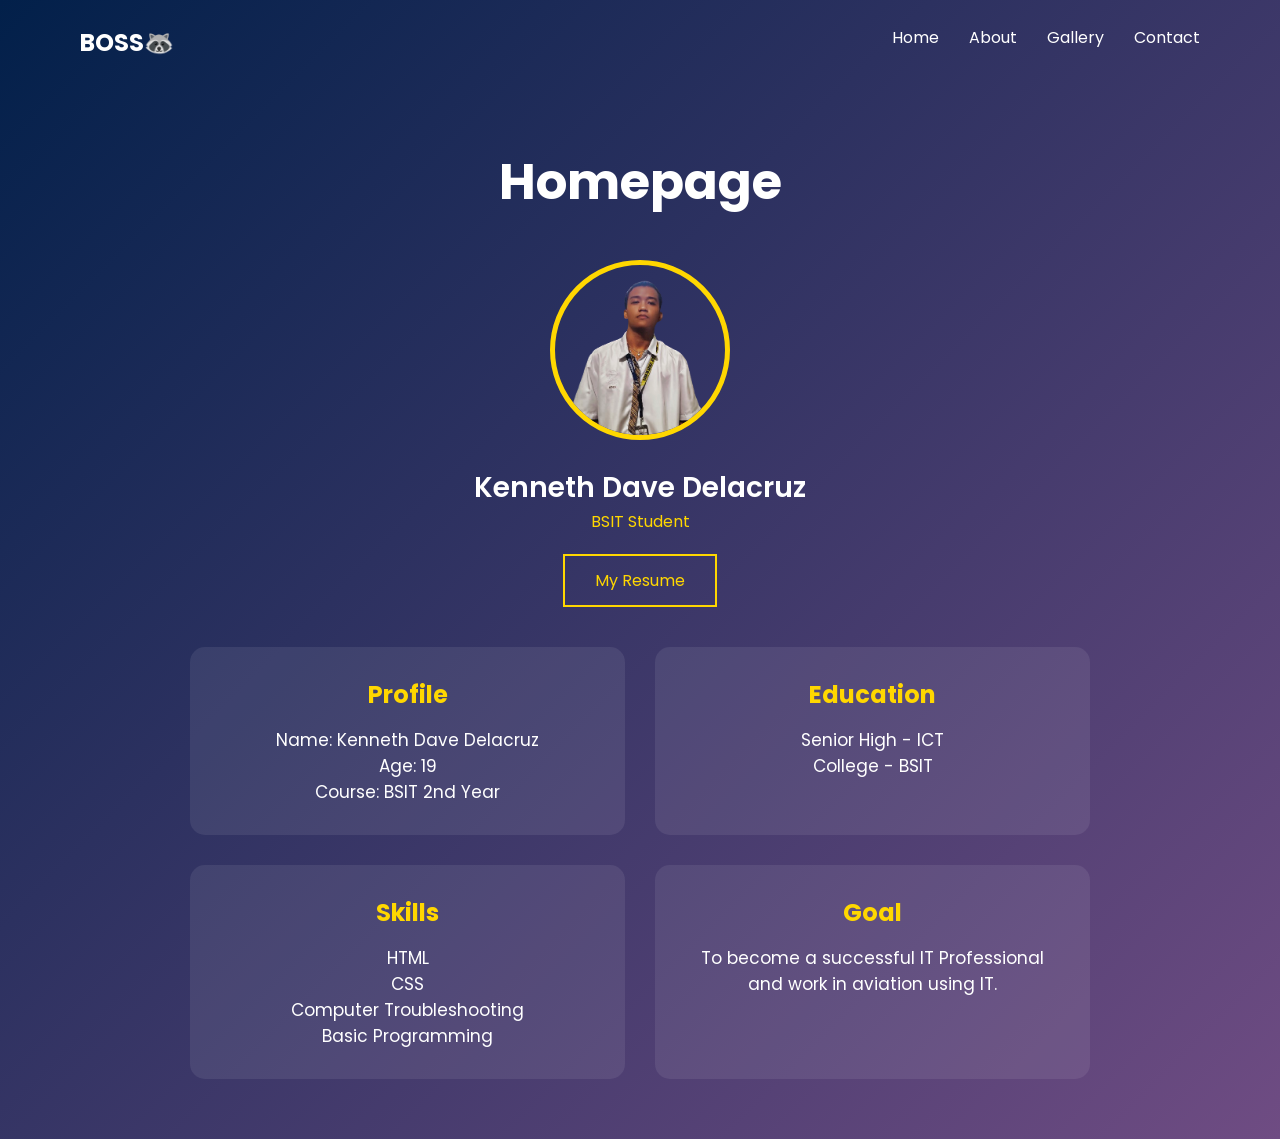
==== index.html @ 16d17e46 "Rename Homepage.html to index.html" ====
<!DOCTYPE html>
<html lang="en">
<head>
<meta charset="UTF-8">
<meta name="viewport" content="width=device-width, initial-scale=1.0">

<title>About Me</title>

<link href="https://fonts.googleapis.com/css2?family=Poppins:wght@300;400;600;700&display=swap" rel="stylesheet">

<style>
*{
margin:0;
padding:0;
box-sizing:border-box;
font-family:'Poppins',sans-serif;
}

body{
background:linear-gradient(135deg,#02204a,#6f4c83);
color:white;
}

/* NAVBAR */
header{
display:flex;
justify-content:space-between;
padding:25px 80px;
}

nav ul{
display:flex;
list-style:none;
}

nav ul li{
margin-left:30px;
}

nav ul li a{
color:white;
text-decoration:none;
}

nav ul li a:hover{
color:#ffd700;
}

/* ABOUT SECTION */
.about{
text-align:center;
padding:60px 20px;
}

.title{
font-size:50px;
margin-bottom:20px;
}

/* PROFILE IMAGE */
.profile-img{
width:180px;
height:180px;
border-radius:50%;
object-fit:cover;
border:5px solid #ffd700;
margin:20px 0;
}

/* NAME */
.name{
font-size:28px;
font-weight:600;
}

.role{
color:#ffd700;
margin-bottom:20px;
}

/* BUTTON */
.resume-btn{
display:inline-block;
padding:12px 30px;
border:2px solid #ffd700;
color:#ffd700;
text-decoration:none;
margin-bottom:40px;
transition:0.3s;
}

.resume-btn:hover{
background:#ffd700;
color:black;
}

/* BOXES */
.about-container{
display:grid;
grid-template-columns:repeat(2,1fr);
gap:30px;
max-width:900px;
margin:auto;
}

.box{
background:rgba(255,255,255,0.08);
padding:30px;
border-radius:15px;
transition:0.3s;
}

.box:hover{
transform:translateY(-10px);
background:rgba(255,255,255,0.15);
}

.box h2{
color:#ffd700;
margin-bottom:15px;
font-size:24px;
}

.box p{
font-size:17px;
}

/* MOBILE */
@media(max-width:768px){
.about-container{
grid-template-columns:1fr;
}
}
</style>
</head>

<body>

<header>
<h2>BOSS🦝</h2>

<nav>
<ul>
<li><a href="Homepage.html">Home</a></li>
<li><a href="about.html">About</a></li>
<li><a href="gallery.html">Gallery</a></li>
<li><a href="contact.html">Contact</a></li>
</ul>
</nav>
</header>

<section class="about">

<h1 class="title">Homepage</h1>

<img src="hero.png" class="profile-img">

<h2 class="name">Kenneth Dave Delacruz</h2>
<p class="role">BSIT Student</p>

<a href="#" class="resume-btn">My Resume</a>

<div class="about-container">

<div class="box">
<h2>Profile</h2>
<p>Name: Kenneth Dave Delacruz</p>
<p>Age: 19</p>
<p>Course: BSIT 2nd Year</p>
</div>

<div class="box">
<h2>Education</h2>
<p>Senior High - ICT</p>
<p>College - BSIT</p>
<p></p>
</div>

<div class="box">
<h2>Skills</h2>
<p>HTML</p>
<p>CSS</p>
<p>Computer Troubleshooting</p>
<p>Basic Programming</p>
</div>

<div class="box">
<h2>Goal</h2>
<p>To become a successful IT Professional and work in aviation using IT.</p>
</div>

</div>

</section>

</body>
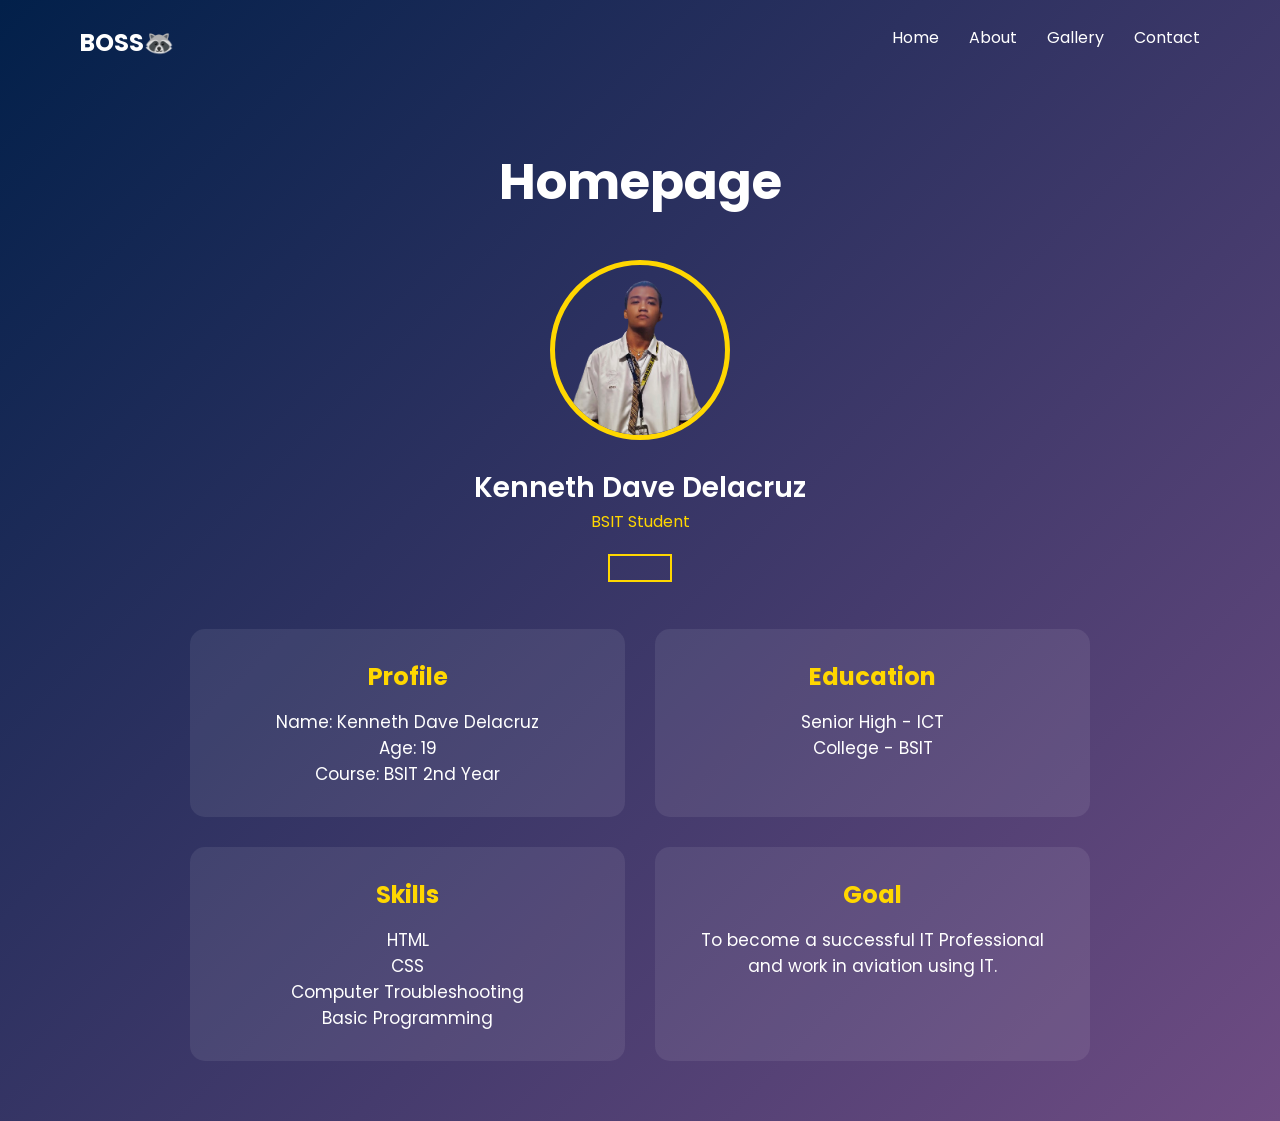
==== commit 63699a7f: "Update index.html" ====
--- a/index.html
+++ b/index.html
@@ -141,7 +141,7 @@
 
 <nav>
 <ul>
-<li><a href="Homepage.html">Home</a></li>
+<li><a href="index.html">Home</a></li>
 <li><a href="about.html">About</a></li>
 <li><a href="gallery.html">Gallery</a></li>
 <li><a href="contact.html">Contact</a></li>
@@ -158,7 +158,7 @@
 <h2 class="name">Kenneth Dave Delacruz</h2>
 <p class="role">BSIT Student</p>
 
-<a href="#" class="resume-btn">My Resume</a>
+<a href="#" class="resume-btn">  </a>
 
 <div class="about-container">
 
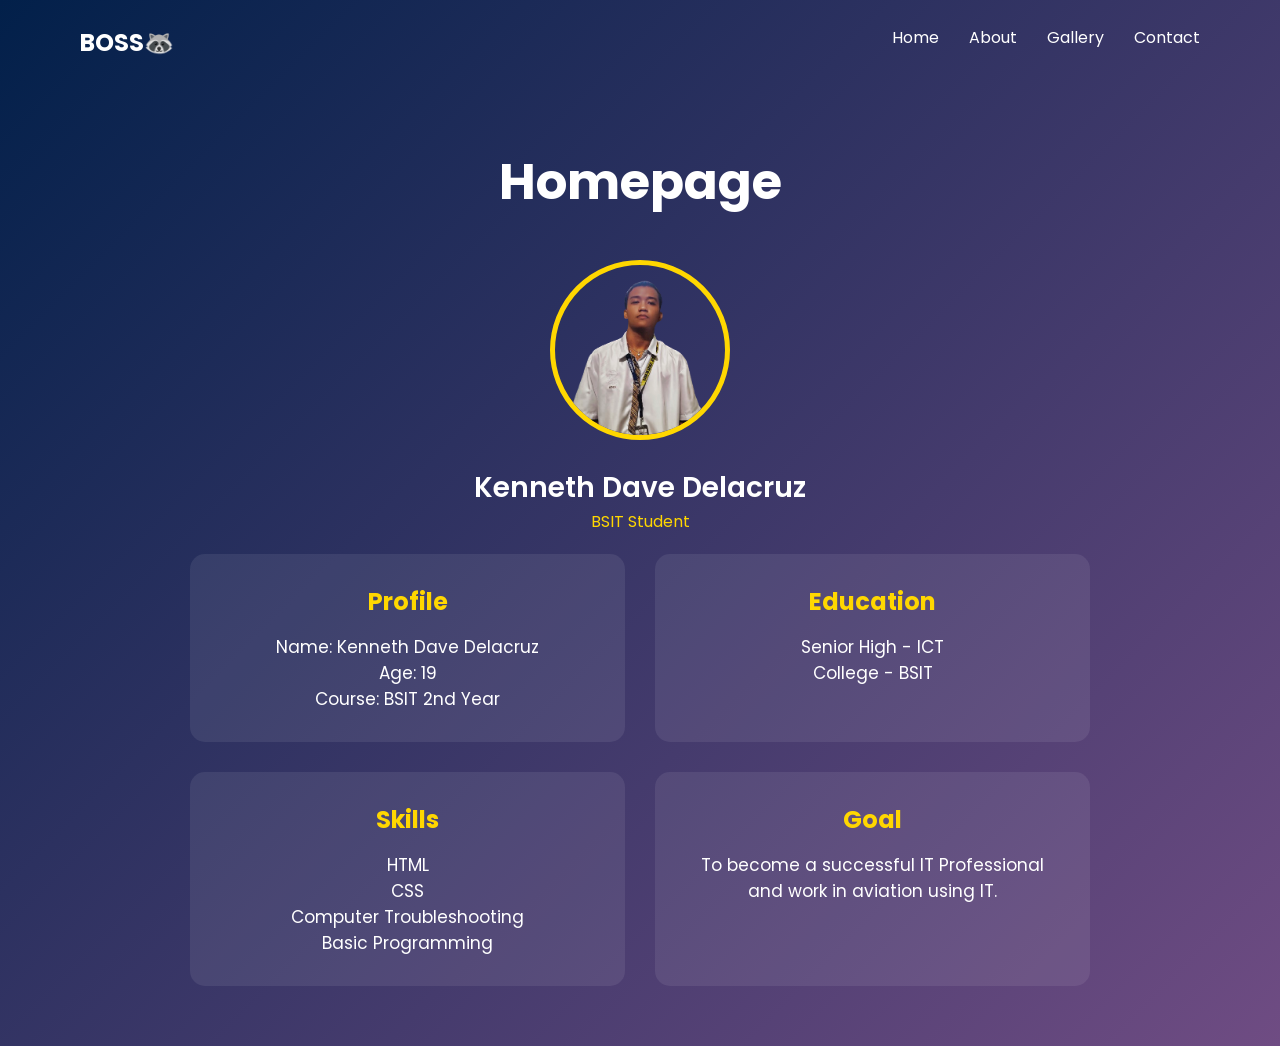
==== commit 4ed9dced: "Update index.html" ====
--- a/index.html
+++ b/index.html
@@ -158,7 +158,7 @@
 <h2 class="name">Kenneth Dave Delacruz</h2>
 <p class="role">BSIT Student</p>
 
-<a href="#" class="resume-btn">  </a>
+
 
 <div class="about-container">
 
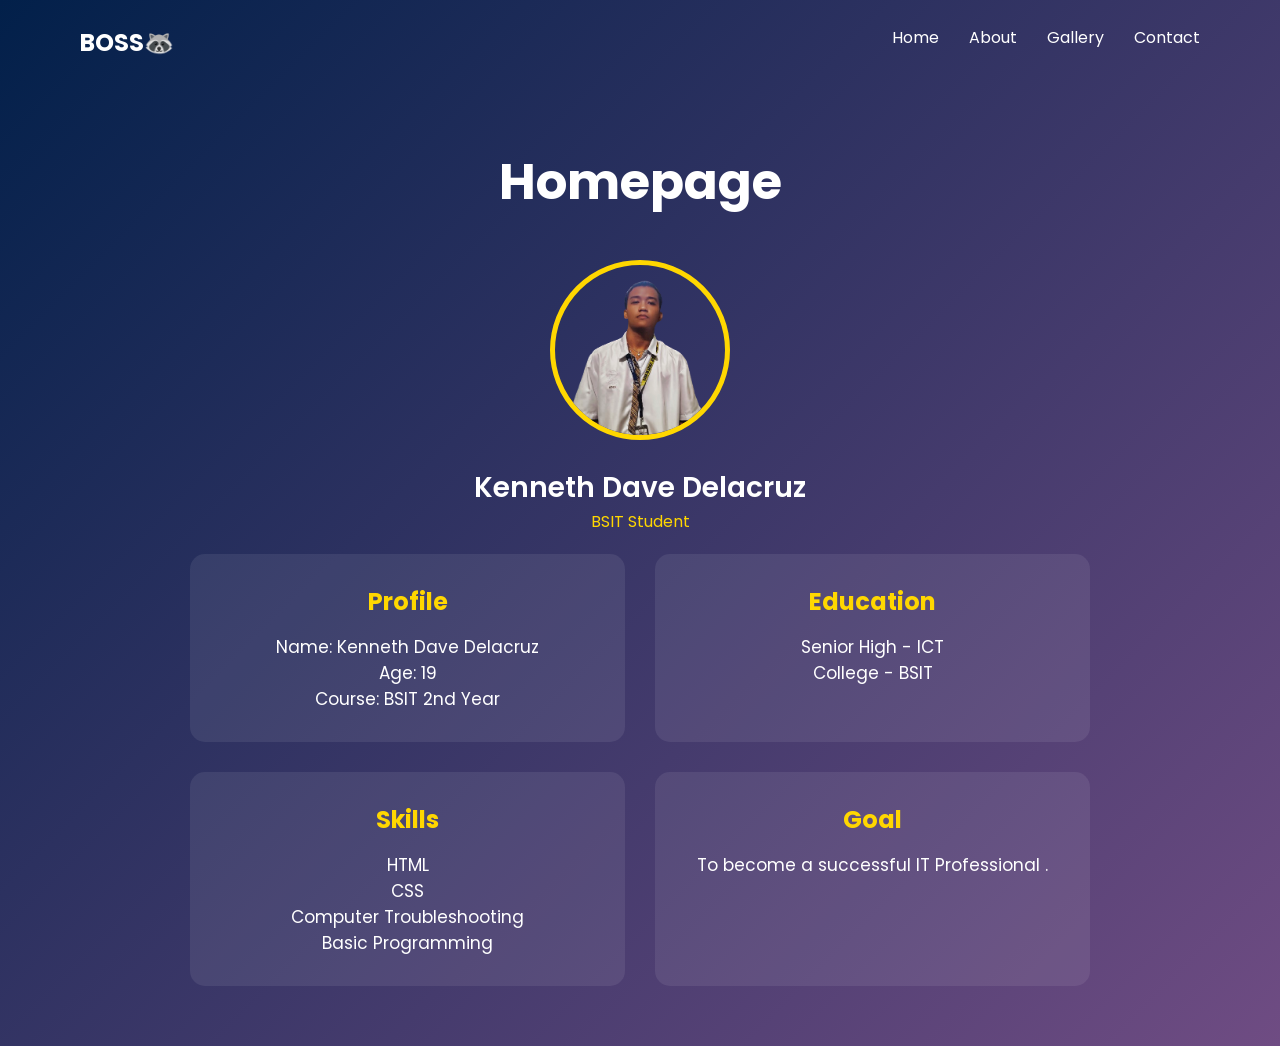
==== commit 0c30e01e: "Update index.html" ====
--- a/index.html
+++ b/index.html
@@ -186,7 +186,7 @@
 
 <div class="box">
 <h2>Goal</h2>
-<p>To become a successful IT Professional and work in aviation using IT.</p>
+<p>To become a successful IT Professional .</p>
 </div>
 
 </div>
